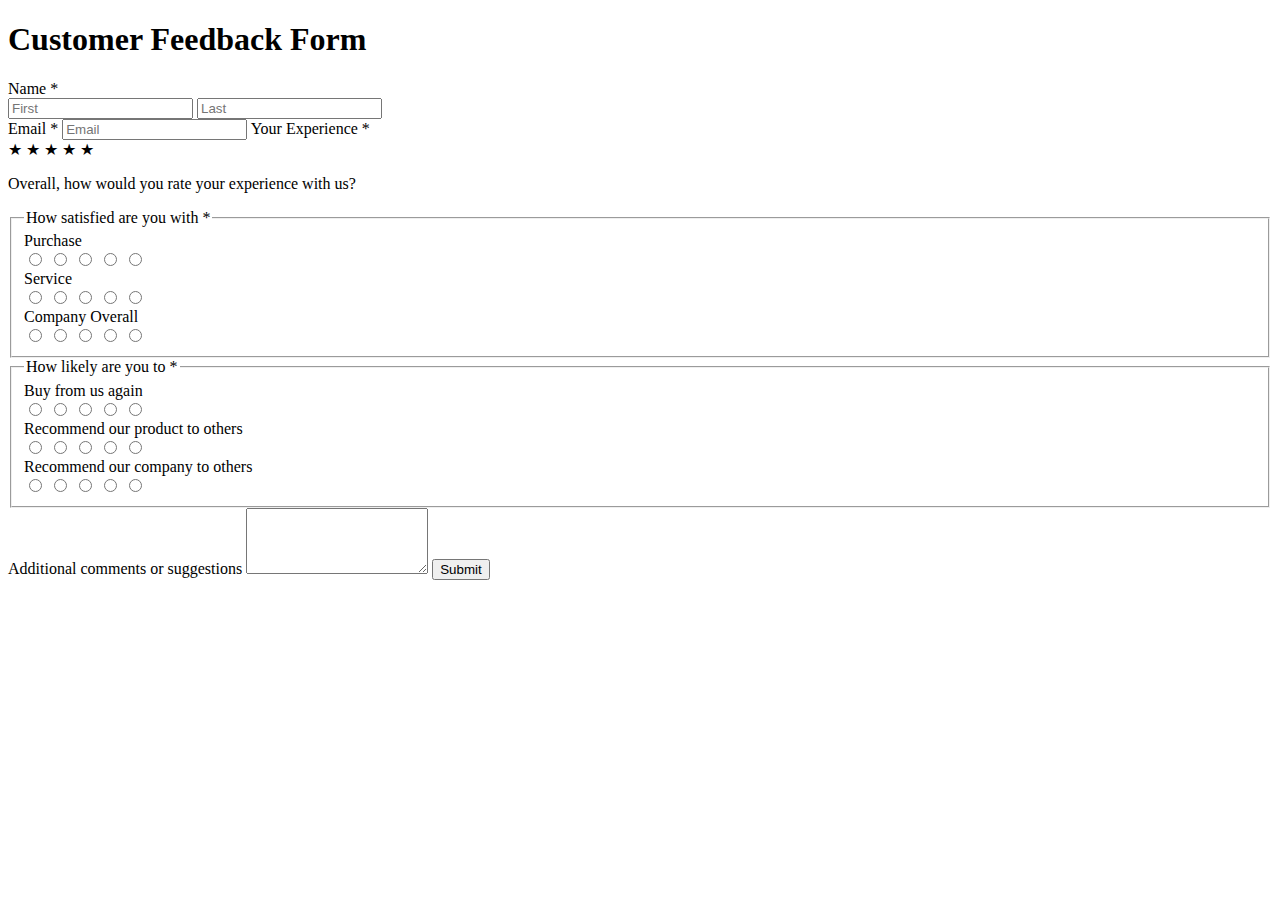
==== SurveyForm.html @ 4225622e "task" ====
<!DOCTYPE html>
<html lang="en">
<head>
    <meta charset="UTF-8">
    <meta name="viewport" content="width=device-width, initial-scale=1.0">
    <title>Customer Feedback Form</title>

    <link rel="icon" href="./assets/logo-vk.png">

    <link rel="stylesheet" href="./assets/SurveyForm.css">
</head>
<body>

    <div class="container">
        <form class="feedback-form">
            <h1>Customer Feedback Form</h1>

            <label for="name">Name <span class="required">*</span></label>
            <div class="name-fields">
                <input type="text" id="first-name" name="first-name" placeholder="First" required>
                <input type="text" id="last-name" name="last-name" placeholder="Last" required>
            </div>

            <label for="email">Email <span class="required">*</span></label>
            <input type="email" id="email" name="email" placeholder="Email" required>

            <label for="experience">Your Experience <span class="required">*</span></label>
            <div class="rating">
                <span>&#9733;</span>
                <span>&#9733;</span>
                <span>&#9733;</span>
                <span>&#9733;</span>
                <span>&#9733;</span>
            </div>
            <p>Overall, how would you rate your experience with us?</p>

            <fieldset>
                <legend>How satisfied are you with <span class="required">*</span></legend>
                <div class="rating-group">
                    <label>Purchase</label>
                    <div>
                        <input type="radio" name="purchase" value="1" required> 
                        <input type="radio" name="purchase" value="2" required> 
                        <input type="radio" name="purchase" value="3" required> 
                        <input type="radio" name="purchase" value="4" required> 
                        <input type="radio" name="purchase" value="5" required>
                    </div>
                </div>
                <div class="rating-group">
                    <label>Service</label>
                    <div>
                        <input type="radio" name="service" value="1" required> 
                        <input type="radio" name="service" value="2" required> 
                        <input type="radio" name="service" value="3" required> 
                        <input type="radio" name="service" value="4" required> 
                        <input type="radio" name="service" value="5" required>
                    </div>
                </div>
                <div class="rating-group">
                    <label>Company Overall</label>
                    <div>
                        <input type="radio" name="company" value="1" required> 
                        <input type="radio" name="company" value="2" required> 
                        <input type="radio" name="company" value="3" required> 
                        <input type="radio" name="company" value="4" required> 
                        <input type="radio" name="company" value="5" required>
                    </div>
                </div>
            </fieldset>

            <fieldset>
                <legend>How likely are you to <span class="required">*</span></legend>
                <div class="rating-group">
                    <label>Buy from us again</label>
                    <div>
                        <input type="radio" name="buy-again" value="1" required> 
                        <input type="radio" name="buy-again" value="2" required> 
                        <input type="radio" name="buy-again" value="3" required> 
                        <input type="radio" name="buy-again" value="4" required> 
                        <input type="radio" name="buy-again" value="5" required>
                    </div>
                </div>
                <div class="rating-group">
                    <label>Recommend our product to others</label>
                    <div>
                        <input type="radio" name="recommend-product" value="1" required> 
                        <input type="radio" name="recommend-product" value="2" required> 
                        <input type="radio" name="recommend-product" value="3" required> 
                        <input type="radio" name="recommend-product" value="4" required> 
                        <input type="radio" name="recommend-product" value="5" required>
                    </div>
                </div>
                <div class="rating-group">
                    <label>Recommend our company to others</label>
                    <div>
                        <input type="radio" name="recommend-company" value="1" required> 
                        <input type="radio" name="recommend-company" value="2" required> 
                        <input type="radio" name="recommend-company" value="3" required> 
                        <input type="radio" name="recommend-company" value="4" required> 
                        <input type="radio" name="recommend-company" value="5" required>
                    </div>
                </div>
            </fieldset>

            <label for="comments">Additional comments or suggestions</label>
            <textarea id="comments" name="comments" rows="4"></textarea>

            <button type="submit" class="btn">Submit</button>
        </form>
    </div>

</body>
</html>
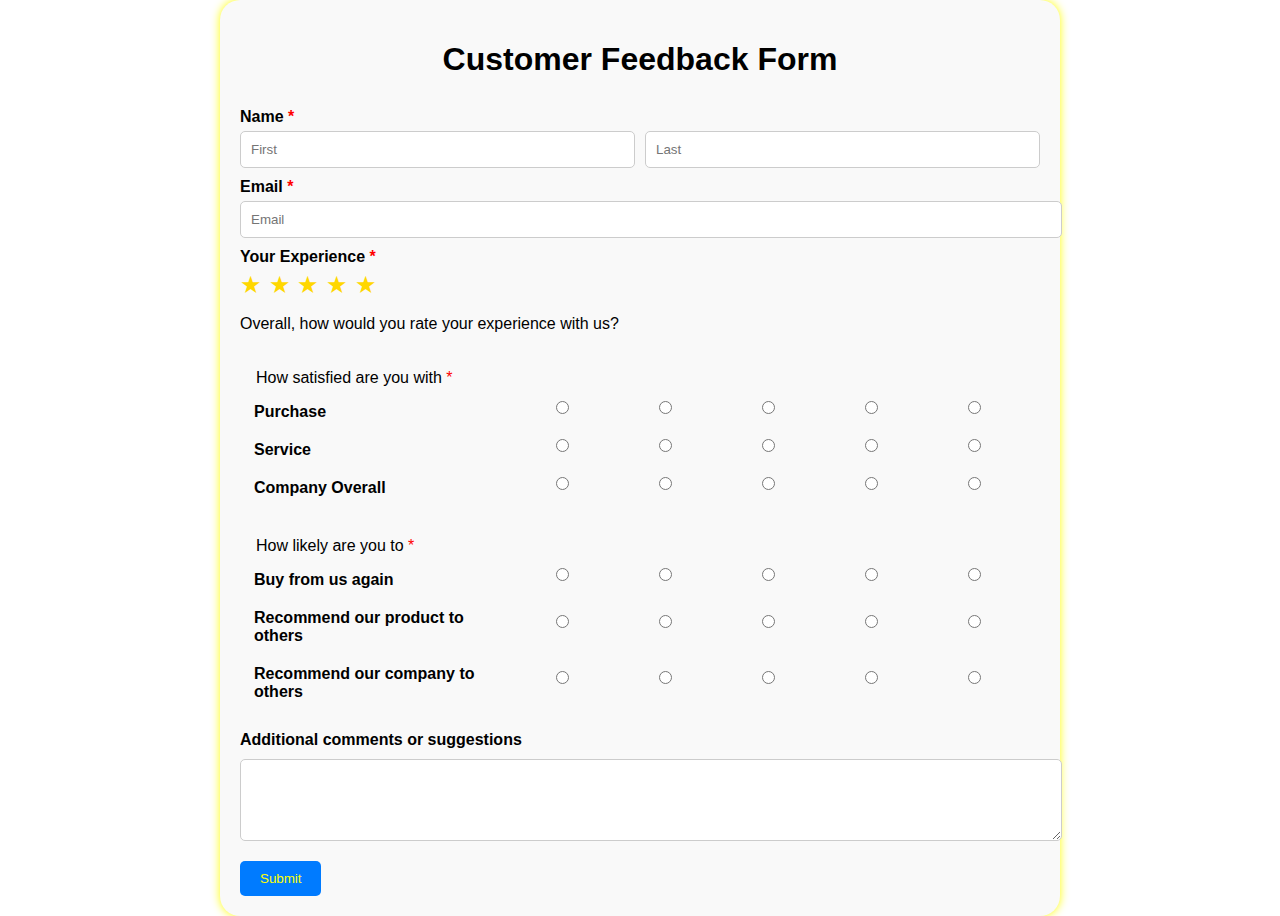
==== commit 47ac54cd: "update" ====
--- a/SurveyForm.html
+++ b/SurveyForm.html
@@ -7,7 +7,7 @@
 
     <link rel="icon" href="./assets/logo-vk.png">
 
-    <link rel="stylesheet" href="./assets/SurveyForm.css">
+    <link rel="stylesheet" href="./CSSfile/SurveyForm.css">
 </head>
 <body>
 
--- a/CSSfile/SurveyForm.css
+++ b/CSSfile/SurveyForm.css
@@ -0,0 +1,109 @@
+body {
+    font-family: Arial, sans-serif;
+    margin: 0;
+    padding: 0;
+    box-sizing:border-box;
+}
+
+.container {
+    width: 90%;
+    margin: auto;
+    padding: 20px;
+    max-width: 800px;
+    background-color: #f9f9f9;
+    border-radius: 20px;
+    box-shadow: 0 0 10px yellow;
+}
+
+.feedback-form {
+    display: flex;
+    flex-direction: column;
+}
+
+.feedback-form h1 {
+    text-align: center;
+    margin-bottom: 20px;
+}
+
+.feedback-form label {
+    margin-top: 10px;
+    font-weight:bolder;
+}
+
+.feedback-form .required {
+    color: red;
+}
+
+.feedback-form input[type="text"],
+.feedback-form input[type="email"],
+.feedback-form textarea {
+    width: 100%;
+    padding: 10px;
+    margin-top: 5px;
+    border: 1px solid #ccc;
+    border-radius: 5px;
+}
+
+.feedback-form .name-fields {
+    display: flex;
+    gap: 10px;
+}
+
+.feedback-form .name-fields input {
+    flex: 1;
+}
+
+.feedback-form .rating {
+    margin-top: 5px;
+    font-size: 24px;
+    color: #FFD700;
+}
+
+.feedback-form fieldset {
+    margin-top: 20px;
+    border: none;
+}
+
+.feedback-form .rating-group {
+    display: flex;
+    justify-content: space-between;
+    align-items: center;
+    margin-bottom: 10px;
+}
+
+.feedback-form .rating-group label {
+    flex: 1;
+}
+
+.feedback-form .rating-group div {
+    flex: 2;
+    display: flex;
+    justify-content: space-around;
+}
+
+.feedback-form input[type="radio"] {
+    margin: 0 10px;
+}
+
+.feedback-form textarea {
+    margin-top: 10px;
+    border: 1px solid #ccc;
+    border-radius: 5px;
+    resize: vertical;
+}
+
+.feedback-form .btn {
+    margin-top: 20px;
+    padding: 10px 20px;
+    border: none;
+    border-radius: 5px;
+    cursor: pointer;
+    background-color: #007bff;
+    color: yellow;
+    text-decoration: none;
+    align-self: flex-start;
+}
+
+.feedback-form .btn:hover {
+    background-color: #0056b3;
+}
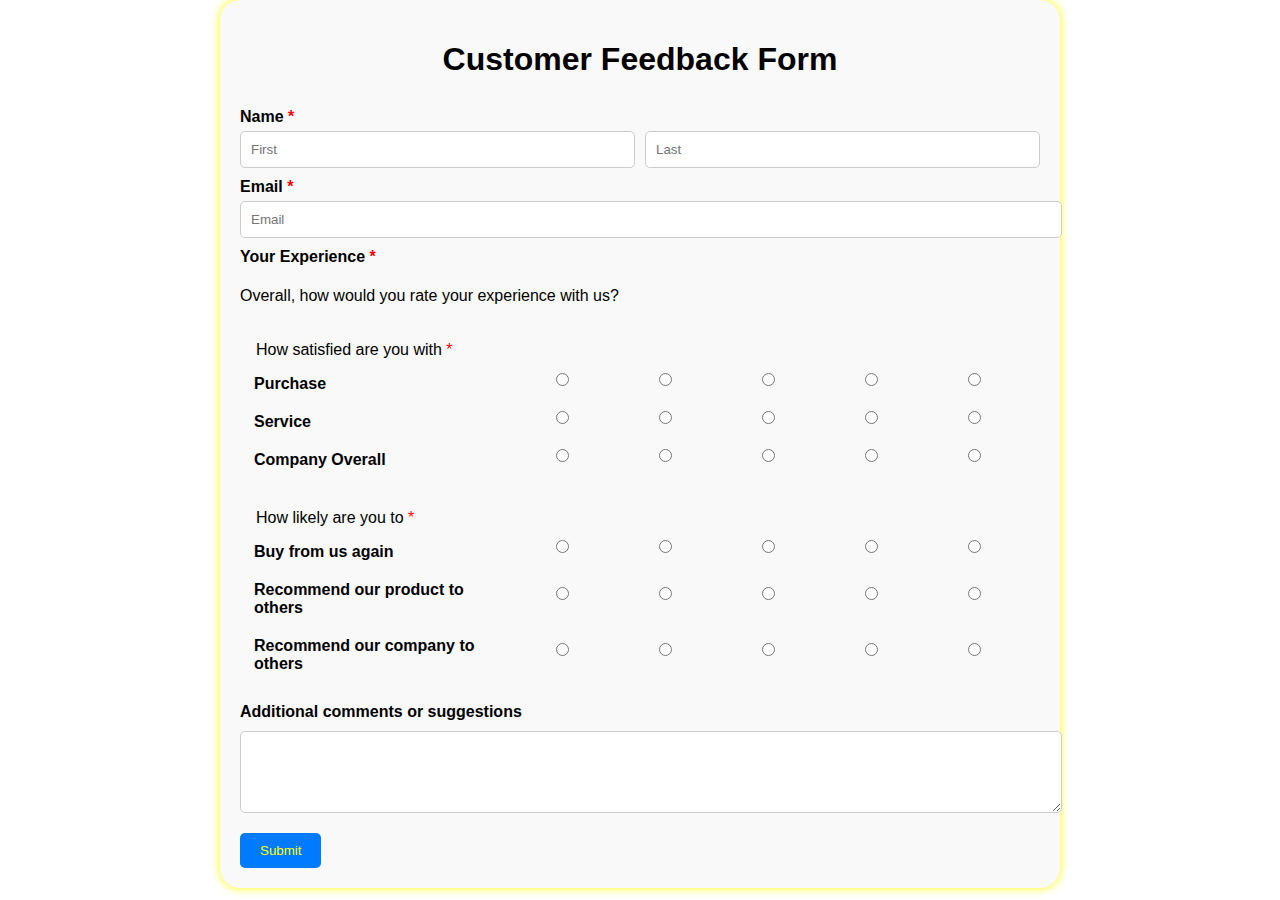
==== commit ddf7625c: "update" ====
--- a/SurveyForm.html
+++ b/SurveyForm.html
@@ -26,11 +26,7 @@
 
             <label for="experience">Your Experience <span class="required">*</span></label>
             <div class="rating">
-                <span>&#9733;</span>
-                <span>&#9733;</span>
-                <span>&#9733;</span>
-                <span>&#9733;</span>
-                <span>&#9733;</span>
+                
             </div>
             <p>Overall, how would you rate your experience with us?</p>
 
